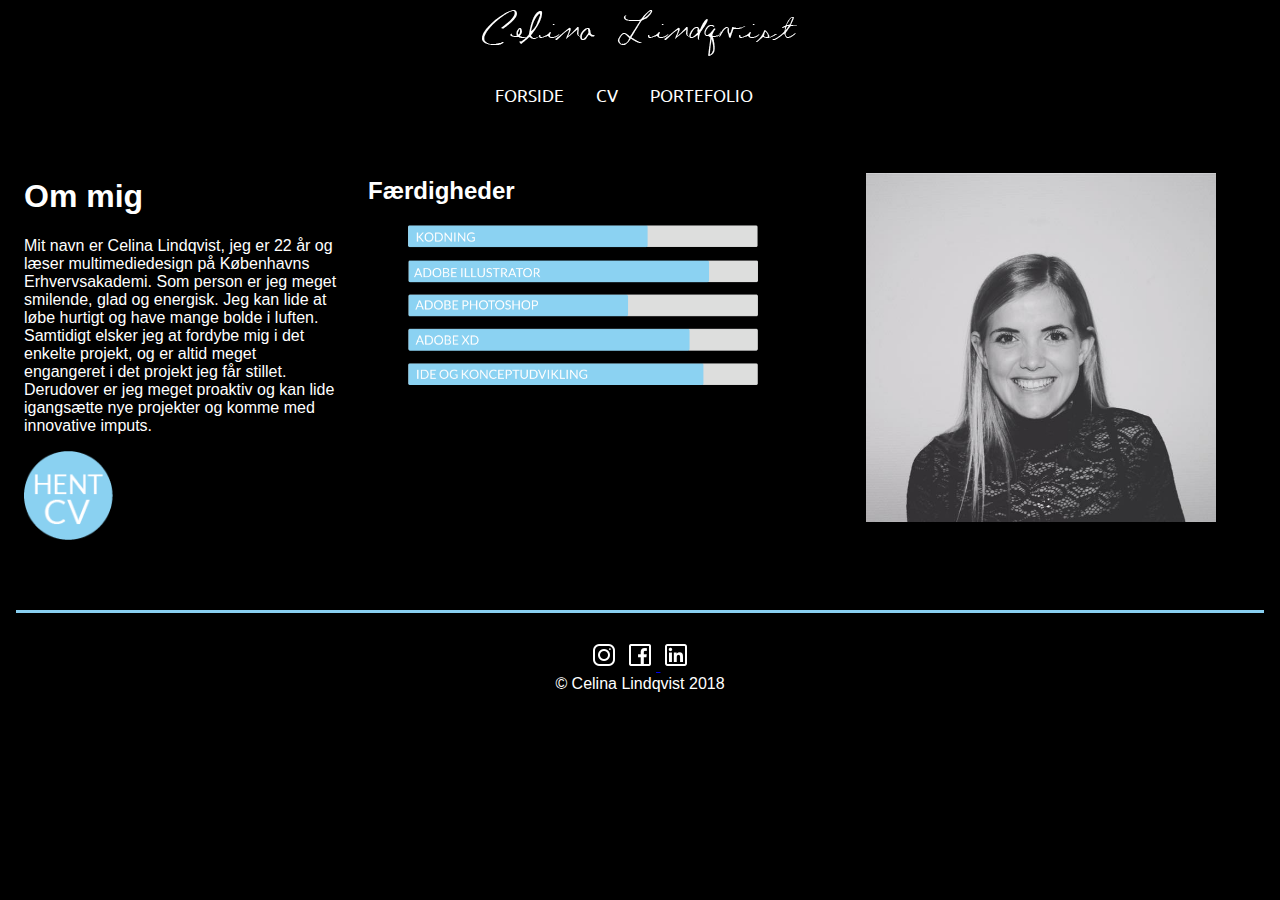
==== cv.html @ 693a697e "Hele CV + opstart på tema1" ====
<!DOCTYPE html>
<html lang="da">

<head>
    <meta charset="utf-8">
    <meta name="viewport" content="width=device-width, initial-scale=1.0">
    <title>Portfolio</title>
    <link rel="stylesheet" href="style.css">
    <link href="https://fonts.googleapis.com/css?family=Roboto|Ubuntu" rel="stylesheet">
</head>


<body>
    <script src="js.js"></script>
    <header>
        <section id="top"><img src="images/logo.png" alt="logo"></section>
        <nav>

            <ul>
                <li><a href="index.html">Forside</a></li>
                <li><a href="cv.html">CV</a></li>
                <li class="dropdown"><a href="#">Portefolio</a>
                    <ul class="dropdown-content">
                        <li><a href="tema1.html">Tema 1 - Grundlæggende HTML</a></li>
                        <li><a href="tema2.html">Tema 2 - Animation</a></li>
                        <li><a href="tema3.html">Tema 3 - Grundlæggende video</a></li>
                        <li><a href="tema4.html">Tema 4 - Grundlæggende UX </a></li>
                    </ul>
                </li>
            </ul>
        </nav>
    </header>

    <section id="om">
        <div class="sectionwrapper">
            <div class="column">
                <h1>Om mig </h1>
                <p>Mit navn er Celina Lindqvist, jeg er 22 år og læser multimediedesign på Københavns Erhvervsakademi. Som person er jeg meget smilende, glad og energisk. Jeg kan lide at løbe hurtigt og have mange bolde i luften. Samtidigt elsker jeg at fordybe mig i det enkelte projekt, og er altid meget engangeret i det projekt jeg får stillet. Derudover er jeg meget proaktiv og kan lide igangsætte nye projekter og komme med innovative imputs. </p>

                <a href="images/CV.pdf">
<img alt="pdf link" src="images/cvbil.png" class="puls" width="100">
</a>
            </div>
            <div class="column">
                <h2>Færdigheder</h2>
                <figure><img src="images/f%C3%A6.png" width="350" alt="graf">
                </figure>
            </div>

            <div class="column">
                <figure><img src="images/mig.jpg" width="350" alt="mig "> <br>
                </figure>
            </div>


        </div>

    </section>

    <footer>
        <br />
        <hr /><br /> <a href="https://www.instagram.com/celinalindqvist/">
<img alt="link"src="images/insta.png"></a> <a href="https://www.facebook.com/celina.lindqvist">
<img alt="link" src="images/nyface.png"></a><a href="https://www.linkedin.com/in/celina-lindqvist-52a777138/">
<img alt="link" src="images/linnk.png"></a>
        <br>© Celina Lindqvist 2018

    </footer>
</body>

</html>
---- style.css ----
html {
    height: 100%;
    box-sizing: border-box;
}

body {
    background-color: black;
    font-family: 'Lato', sans-serif;
    color: white;
    position: relative;
    margin: 0;
    min-height: 100%;


}


/* Navigation */

nav {
    display: flex;
    background-color: black;
    padding: 2px;
    font-family: 'Ubuntu', sans-serif;
    flex-wrap: wrap;
    text-transform: uppercase;
    justify-content: center;


}

nav a {
    color: white; // text-align: center;
    text-decoration: none;
    font-size: 17px;


}

nav ul {
    display: flex;
    justify-content: flex-start;
    flex-direction: row;
    list-style: none;
    padding-left: 0;
    text-decoration-color: aqua;
    color: black;

}

nav ul li {
    position: relative;
    padding-right: 2em;

}

.dropdown > ul {
    display: none;
    position: absolute;
    background-color: black;
    box-shadow: 0px 8px 16px 0px rgba(0, 0, 0, 0.2);
    padding: 12px 16px;
    z-index: 1;
    padding: 1em;

}

.dropdown > ul li {
    white-space: nowrap;
    padding: 0 2em;

}

.dropdown:hover > ul {
    display: block;



}

a:hover {
    color: #89cff0;
}

#om {
    padding: 10px;
    margin-top: 10px;

}

#top {
    display: flex;
    justify-content: center;


}

#om .sectionwrapper {
    display: flex;
    flex-wrap: wrap;
}

#om .column {
    flex-basis: 200px;
    flex-grow: 1;
    flex-direction: column;
    margin: 10px;
    padding: 4px;
}

#udsnit img {
    justify-content: center;

}

#eksempler .sectionwrapper {
    display: flex;
    flex-wrap: wrap;
    height: 100%;

}

#eksempler .column {
    flex-grow: 2;
    flex-basis: 300px;


}

#eksempler .column_content {
    height: 100%;
    display: flex;
    flex-direction: column;
    justify-content: space-between;
    margin: 10px;
    padding: 4px;
}



.puls {
    animation: puls_kf 1s infinite alternate linear;
}

@keyframes puls_kf {
    0% {
        transform: scale(0.9);
    }
    100% {
        transform: scale(1);
    }
}


footer {
    right: 0;
    bottom: 0;
    left: 0;
    padding: 1rem;
    text-align: center;
}

hr {
    width: 100%;
    height: 3px;
    background-color: #89cff0;
    border: none;
}
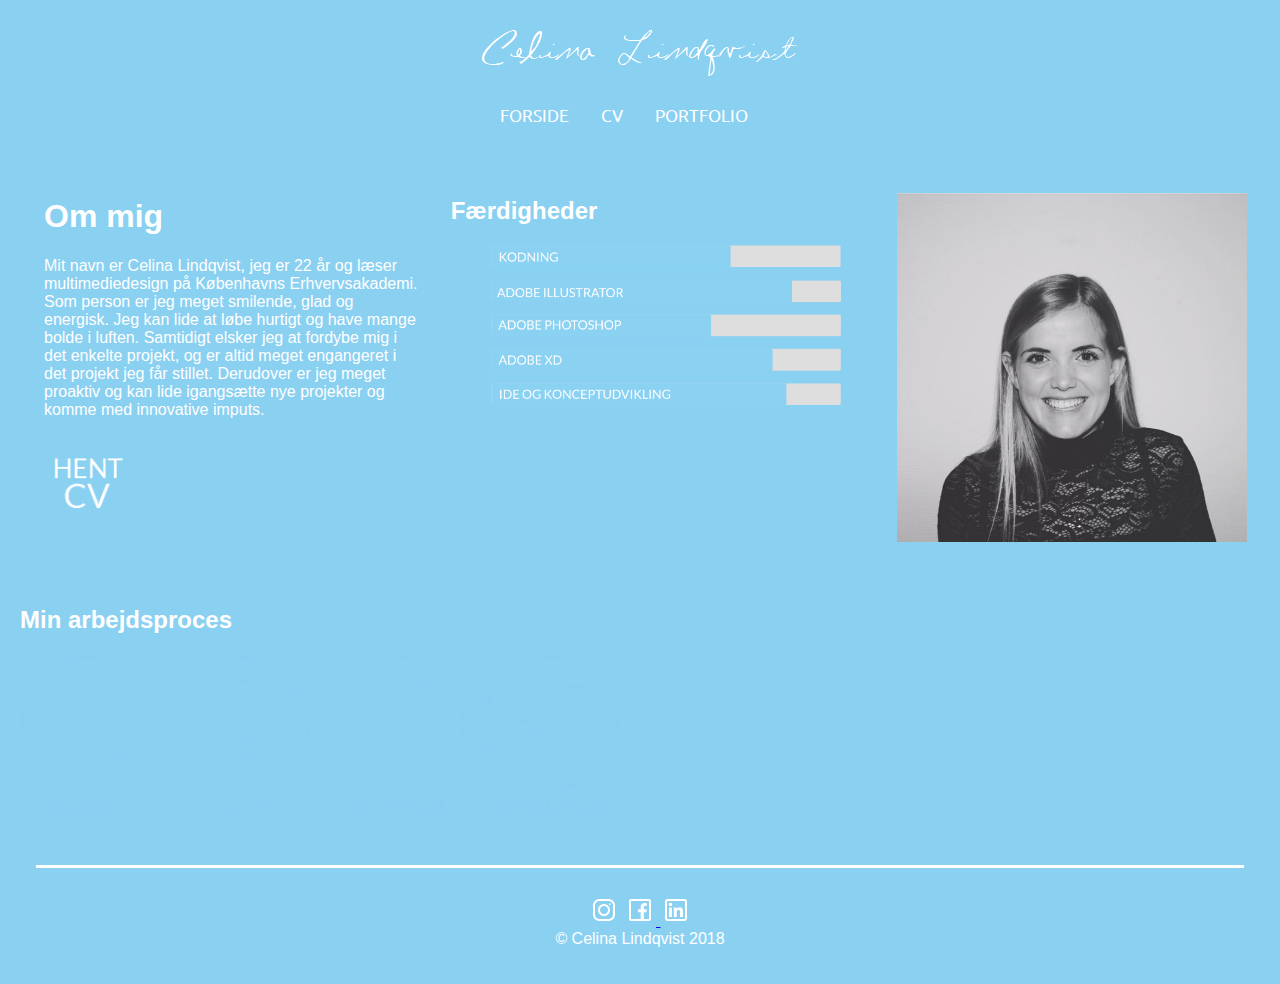
==== commit c59096d9: "forside færdig + tema 2" ====
--- a/cv.html
+++ b/cv.html
@@ -19,11 +19,11 @@
             <ul>
                 <li><a href="index.html">Forside</a></li>
                 <li><a href="cv.html">CV</a></li>
-                <li class="dropdown"><a href="#">Portefolio</a>
+                <li class="dropdown"><a href="#">Portfolio</a>
                     <ul class="dropdown-content">
                         <li><a href="tema1.html">Tema 1 - Grundlæggende HTML</a></li>
                         <li><a href="tema2.html">Tema 2 - Animation</a></li>
-                        <li><a href="tema3.html">Tema 3 - Grundlæggende video</a></li>
+                        <li><a href="tema3.html">Tema 3 - Basic Content</a></li>
                         <li><a href="tema4.html">Tema 4 - Grundlæggende UX </a></li>
                     </ul>
                 </li>
@@ -57,6 +57,12 @@
 
     </section>
 
+
+    <section id="bottom">
+        <h2>Min arbejdsproces</h2>
+        <img src="images/proces.png" width="600" alt="proces">
+    </section>
+
     <footer>
         <br />
         <hr /><br /> <a href="https://www.instagram.com/celinalindqvist/">
--- a/style.css
+++ b/style.css
@@ -1,15 +1,28 @@
+{
+    box-sizing: border-box;
+}
+
+
+/* Center website */
+
+.main {
+    max-width: 1000px;
+    margin: auto;
+}
+
 html {
     height: 100%;
     box-sizing: border-box;
 }
 
 body {
-    background-color: black;
+    background-color: #8ad0f1;
     font-family: 'Lato', sans-serif;
     color: white;
     position: relative;
     margin: 0;
     min-height: 100%;
+    padding: 20px;
 
 
 }
@@ -19,7 +32,7 @@
 
 nav {
     display: flex;
-    background-color: black;
+    background-color: #8ad0f1;
     padding: 2px;
     font-family: 'Ubuntu', sans-serif;
     flex-wrap: wrap;
@@ -57,7 +70,7 @@
 .dropdown > ul {
     display: none;
     position: absolute;
-    background-color: black;
+    background-color: #8ad0f1;
     box-shadow: 0px 8px 16px 0px rgba(0, 0, 0, 0.2);
     padding: 12px 16px;
     z-index: 1;
@@ -79,7 +92,7 @@
 }
 
 a:hover {
-    color: #89cff0;
+    color: black;
 }
 
 #om {
@@ -113,16 +126,30 @@
 
 }
 
+/*
+
+#splash1 {
+    justify-content: center;
+    display: flex;
+    flex-wrap: wrap;
+
+
+
+}
+*/
+
 #eksempler .sectionwrapper {
     display: flex;
     flex-wrap: wrap;
     height: 100%;
+
 
 }
 
 #eksempler .column {
     flex-grow: 2;
     flex-basis: 300px;
+
 
 
 }
@@ -134,6 +161,7 @@
     justify-content: space-between;
     margin: 10px;
     padding: 4px;
+
 }
 
 
@@ -163,6 +191,80 @@
 hr {
     width: 100%;
     height: 3px;
-    background-color: #89cff0;
+    background-color: white;
     border: none;
 }
+
+
+
+
+.column {
+    float: left;
+    width: 25%;
+}
+
+.row:after {
+    display: table;
+    clear: both;
+}
+
+
+.content {
+    background-color: #8ad0f1;
+    padding: 10px;
+}
+
+@media screen and (max-width: 900px) {
+    .column {
+        width: 50%;
+    }
+}
+
+@media screen and (max-width: 600px) {
+    .column {
+        width: 100%;
+    }
+}
+
+
+/* Global */
+
+.line-1 {
+    position: relative;
+    top: 150%;
+    width: 17em;
+    margin: 0 auto;
+    border-right: 2px solid rgba(255, 255, 255, .75);
+    font-size: 200%;
+    text-align: center;
+    white-space: nowrap;
+    overflow: hidden;
+    transform: translateY(-50%);
+    font-family: 'Ubuntu', sans-serif;
+
+}
+
+/* Animation */
+
+.anim-typewriter {
+    animation: typewriter 4s steps(44) 1s 1 normal both,
+    blinkTextCursor 500ms steps(44) infinite normal;
+}
+
+@keyframes typewriter {
+    from {
+        width: 0;
+    }
+    to {
+        width: 17em;
+    }
+}
+
+@keyframes blinkTextCursor {
+    from {
+        border-right-color: rgba(255, 255, 255, .75);
+    }
+    to {
+        border-right-color: transparent;
+    }
+}
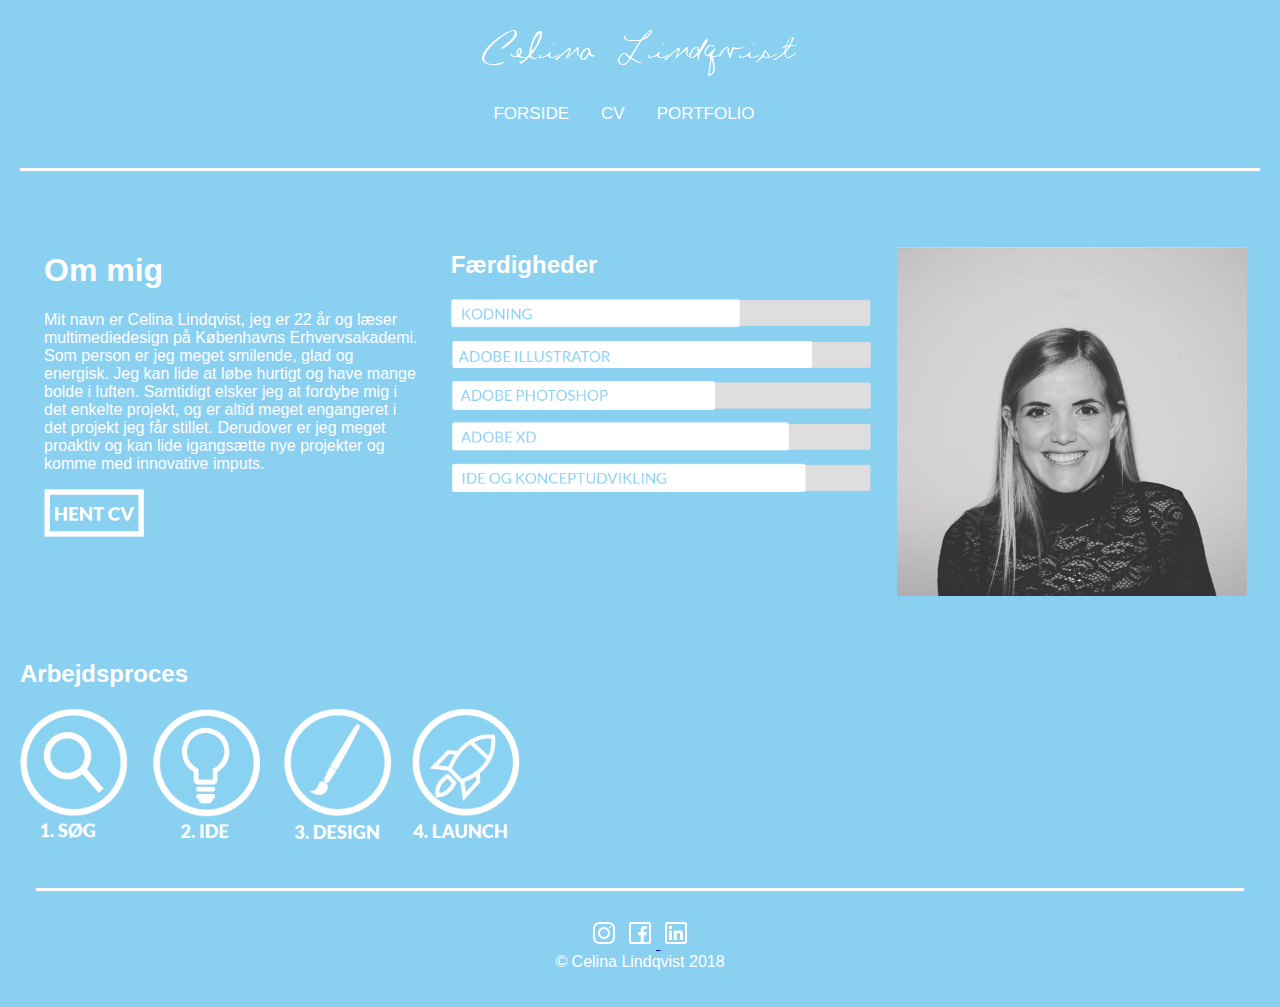
==== commit a50a2b93: "dagens arbejde, forside, tema 3 påbegyndt" ====
--- a/cv.html
+++ b/cv.html
@@ -31,6 +31,9 @@
         </nav>
     </header>
 
+    <br />
+    <hr /><br />
+
     <section id="om">
         <div class="sectionwrapper">
             <div class="column">
@@ -38,13 +41,13 @@
                 <p>Mit navn er Celina Lindqvist, jeg er 22 år og læser multimediedesign på Københavns Erhvervsakademi. Som person er jeg meget smilende, glad og energisk. Jeg kan lide at løbe hurtigt og have mange bolde i luften. Samtidigt elsker jeg at fordybe mig i det enkelte projekt, og er altid meget engangeret i det projekt jeg får stillet. Derudover er jeg meget proaktiv og kan lide igangsætte nye projekter og komme med innovative imputs. </p>
 
                 <a href="images/CV.pdf">
-<img alt="pdf link" src="images/cvbil.png" class="puls" width="100">
+<img alt="pdf link" src="images/hentcvv.png" class="puls" width="100">
 </a>
             </div>
             <div class="column">
                 <h2>Færdigheder</h2>
-                <figure><img src="images/f%C3%A6.png" width="350" alt="graf">
-                </figure>
+                <img src="images/kom.png" width="420" alt="graf">
+
             </div>
 
             <div class="column">
@@ -59,8 +62,8 @@
 
 
     <section id="bottom">
-        <h2>Min arbejdsproces</h2>
-        <img src="images/proces.png" width="600" alt="proces">
+        <h2>Arbejdsproces</h2>
+        <img src="images/procesdone.png" width="500" alt="proces">
     </section>
 
     <footer>
--- a/style.css
+++ b/style.css
@@ -3,7 +3,7 @@
 }
 
 
-/* Center website */
+/* Website */
 
 .main {
     max-width: 1000px;
@@ -34,7 +34,7 @@
     display: flex;
     background-color: #8ad0f1;
     padding: 2px;
-    font-family: 'Ubuntu', sans-serif;
+    font-family: 'Oswald', sans-serif;
     flex-wrap: wrap;
     text-transform: uppercase;
     justify-content: center;
@@ -91,8 +91,10 @@
 
 }
 
+/*Links*/
+
 a:hover {
-    color: black;
+    color: #FFFCC9;
 }
 
 #om {
@@ -126,22 +128,14 @@
 
 }
 
-/*
-
-#splash1 {
-    justify-content: center;
-    display: flex;
-    flex-wrap: wrap;
-
-
-
-}
-*/
+
+/*portfolio temaer */
 
 #eksempler .sectionwrapper {
     display: flex;
     flex-wrap: wrap;
     height: 100%;
+
 
 
 }
@@ -149,6 +143,7 @@
 #eksempler .column {
     flex-grow: 2;
     flex-basis: 300px;
+
 
 
 
@@ -227,7 +222,7 @@
 }
 
 
-/* Global */
+/* animation tekst*/
 
 .line-1 {
     position: relative;
@@ -240,7 +235,7 @@
     white-space: nowrap;
     overflow: hidden;
     transform: translateY(-50%);
-    font-family: 'Ubuntu', sans-serif;
+    font-family: 'Oswald', sans-serif;
 
 }
 
@@ -256,7 +251,7 @@
         width: 0;
     }
     to {
-        width: 17em;
+        width: 13em;
     }
 }
 
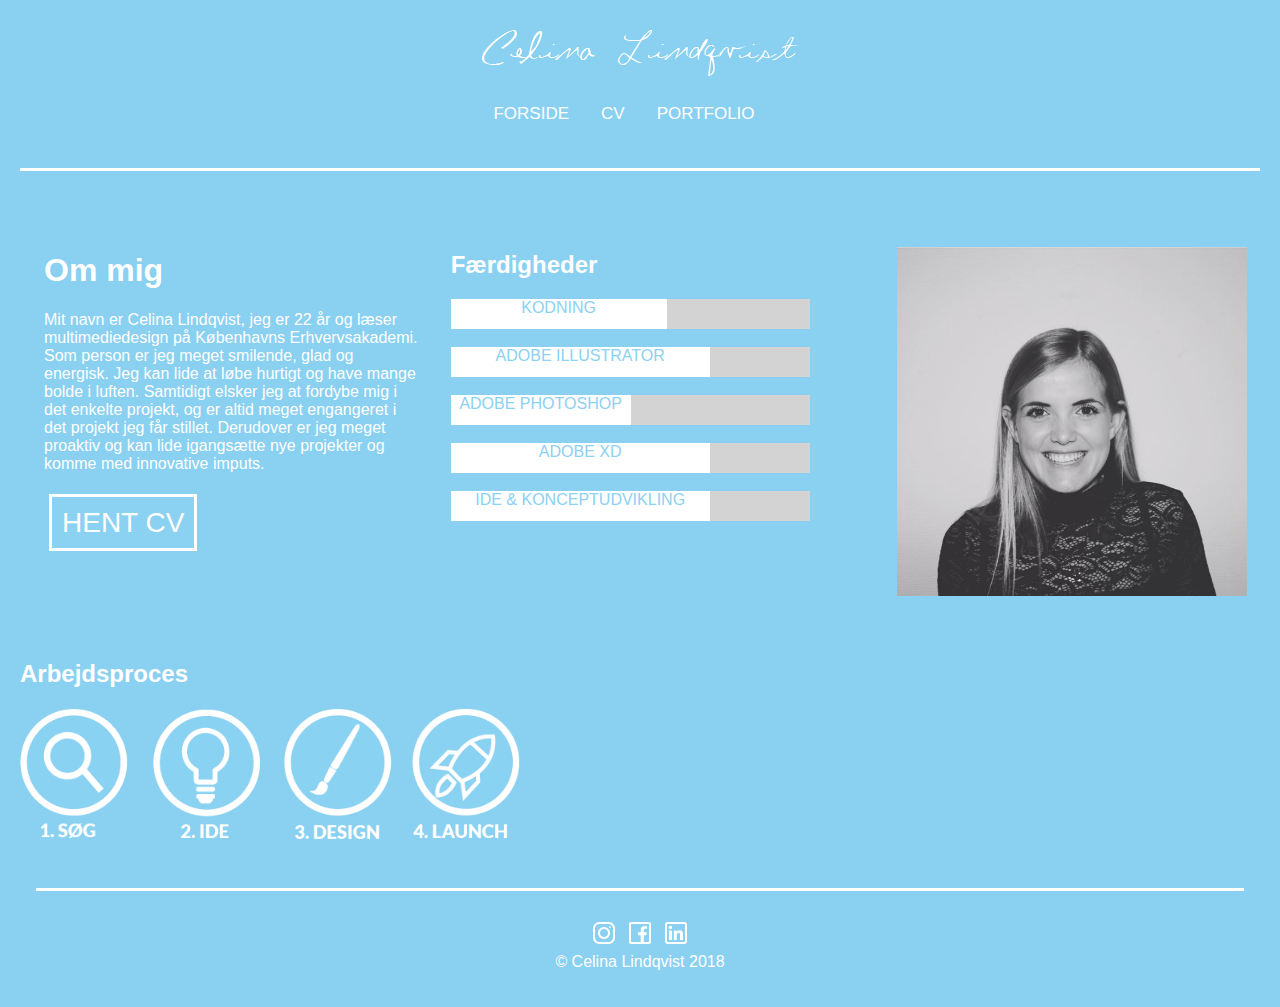
==== commit 4c0dec19: "nyt" ====
--- a/cv.html
+++ b/cv.html
@@ -11,7 +11,6 @@
 
 
 <body>
-    <script src="js.js"></script>
     <header>
         <section id="top"><img src="images/logo.png" alt="logo"></section>
         <nav>
@@ -40,13 +39,38 @@
                 <h1>Om mig </h1>
                 <p>Mit navn er Celina Lindqvist, jeg er 22 år og læser multimediedesign på Københavns Erhvervsakademi. Som person er jeg meget smilende, glad og energisk. Jeg kan lide at løbe hurtigt og have mange bolde i luften. Samtidigt elsker jeg at fordybe mig i det enkelte projekt, og er altid meget engangeret i det projekt jeg får stillet. Derudover er jeg meget proaktiv og kan lide igangsætte nye projekter og komme med innovative imputs. </p>
 
-                <a href="images/CV.pdf">
-<img alt="pdf link" src="images/hentcvv.png" class="puls" width="100">
-</a>
+                <br>
+
+
+                <a href="images/CV.pdf" class="button"><span>HENT CV</span></a>
+
             </div>
             <div class="column">
                 <h2>Færdigheder</h2>
-                <img src="images/kom.png" width="420" alt="graf">
+                <div id="myProgresskodning">
+                    <div id="myBarkodning">KODNING</div>
+                </div>
+                <br>
+                <div id="myProgressillu">
+                    <div id="myBarillu">ADOBE ILLUSTRATOR</div>
+                </div>
+                <br>
+                <div id="myProgressphoto">
+                    <div id="myBarphoto">ADOBE PHOTOSHOP</div>
+                </div>
+                <br>
+                <div id="myProgressxd">
+                    <div id="myBarxd">ADOBE XD</div>
+                </div>
+
+                <br>
+                <div id="myProgresside">
+                    <div id="myBaride">IDE & KONCEPTUDVIKLING</div>
+                </div>
+
+
+
+                <!-- Billede over færdigheder               <img src="images/kom.png" width="420" alt="graf">-->
 
             </div>
 
@@ -60,7 +84,6 @@
 
     </section>
 
-
     <section id="bottom">
         <h2>Arbejdsproces</h2>
         <img src="images/procesdone.png" width="500" alt="proces">
@@ -69,10 +92,12 @@
     <footer>
         <br />
         <hr /><br /> <a href="https://www.instagram.com/celinalindqvist/">
-<img alt="link"src="images/insta.png"></a> <a href="https://www.facebook.com/celina.lindqvist">
+<img alt="link" src="images/insta.png"></a> <a href="https://www.facebook.com/celina.lindqvist">
 <img alt="link" src="images/nyface.png"></a><a href="https://www.linkedin.com/in/celina-lindqvist-52a777138/">
 <img alt="link" src="images/linnk.png"></a>
         <br>© Celina Lindqvist 2018
+        <script src="https://code.jquery.com/jquery-3.3.1.js"></script>
+        <script src="js.js"></script>
 
     </footer>
 </body>
--- a/style.css
+++ b/style.css
@@ -1,8 +1,3 @@
-{
-    box-sizing: border-box;
-}
-
-
 /* Website */
 
 .main {
@@ -24,11 +19,16 @@
     min-height: 100%;
     padding: 20px;
 
-
-}
-
-
-/* Navigation */
+}
+
+#splash img {
+    width: 100%;
+
+}
+
+
+
+/* Navigation/ menu */
 
 nav {
     display: flex;
@@ -56,7 +56,6 @@
     flex-direction: row;
     list-style: none;
     padding-left: 0;
-    text-decoration-color: aqua;
     color: black;
 
 }
@@ -91,11 +90,24 @@
 
 }
 
+#splash img {
+    width: 100%;
+}
+
 /*Links*/
+
+a:link {
+    color: white;
+    text-decoration: none;
+
+}
 
 a:hover {
     color: #FFFCC9;
-}
+    text-decoration: none;
+}
+
+
 
 #om {
     padding: 10px;
@@ -174,6 +186,7 @@
     }
 }
 
+/* Footer*/
 
 footer {
     right: 0;
@@ -183,6 +196,8 @@
     text-align: center;
 }
 
+/* Hvid streg opdeler*/
+
 hr {
     width: 100%;
     height: 3px;
@@ -191,7 +206,7 @@
 }
 
 
-
+/* forside bokse*/
 
 .column {
     float: left;
@@ -224,7 +239,7 @@
 
 /* animation tekst*/
 
-.line-1 {
+.line {
     position: relative;
     top: 150%;
     width: 17em;
@@ -263,3 +278,177 @@
         border-right-color: transparent;
     }
 }
+
+/* Overlay på frontside billeder */
+
+.container {
+    position: relative;
+    width: 100%;
+}
+
+.image {
+    display: block;
+    width: 100%;
+    height: auto;
+}
+
+.overlay {
+    position: absolute;
+    top: 0;
+    bottom: 0;
+    left: 0;
+    right: 0;
+    height: 100%;
+    width: 100%;
+    opacity: 0;
+    transition: .5s ease;
+    background-color: #008CBA;
+}
+
+.container:hover .overlay {
+    opacity: 1;
+}
+
+.text {
+    color: white;
+    font-size: 40px;
+    position: absolute;
+    top: 50%;
+    left: 50%;
+    transform: translate(-50%, -50%);
+    -ms-transform: translate(-50%, -50%);
+    text-align: center;
+    font-family: "oswald", sans-serif;
+}
+
+/* KNAP */
+
+.button {
+    background-color: #8bd1f2;
+    border: solid white;
+    color: #FFFFFF;
+    text-align: center;
+    font-size: 28px;
+    padding: 10px;
+    width: 200px;
+    transition: all 0.5s;
+    cursor: pointer;
+    margin: 5px;
+    font-family: "oswald", sans-serif;
+}
+
+.button span {
+    cursor: pointer;
+    display: inline-block;
+    position: relative;
+    transition: 0.5s;
+
+}
+
+.button span:after {
+    content: '\00bb';
+    position: absolute;
+    opacity: 0;
+    top: 0;
+    right: -20px;
+    transition: 0.5s;
+}
+
+.button:hover span {
+    padding-right: 25px;
+    color: #FFFCC9;
+}
+
+.button:hover span:after {
+    opacity: 1;
+    right: 0;
+
+}
+
+/* bar der bevæger sig */
+
+#myProgresskodning {
+    width: 95%;
+    background-color: lightgray;
+    color: #8bd1f2;
+    text-align: center;
+    border: 10px;
+    font-family: "oswald", sans-serif;
+
+}
+
+#myBarkodning {
+    width: 10%;
+    height: 30px;
+    background-color: white;
+}
+
+#myProgressillu {
+    width: 95%;
+    background-color: lightgray;
+    color: #8bd1f2;
+    text-align: center;
+    border: 20px;
+    font-family: "oswald", sans-serif;
+}
+
+#myBarillu {
+    width: 20%;
+    height: 30px;
+    background-color: white;
+    border: 20px;
+}
+
+#myProgressphoto {
+    width: 95%;
+    background-color: lightgray;
+    color: #8bd1f2;
+    text-align: center;
+    border: 10px;
+    font-family: "oswald", sans-serif;
+}
+
+#myBarphoto {
+    height: 30px;
+    background-color: white;
+}
+
+#myProgressxd {
+    width: 95%;
+    background-color: lightgray;
+    color: #8bd1f2;
+    text-align: center;
+    border: 10px;
+    font-family: "oswald", sans-serif;
+}
+
+#myBarxd {
+    width: 20%;
+    height: 30px;
+    background-color: white;
+}
+
+#myProgresside {
+    width: 95%;
+    background-color: lightgray;
+    color: #8bd1f2;
+    text-align: center;
+    border: 10px;
+    font-family: "oswald", sans-serif;
+}
+
+#myBaride {
+    width: 20%;
+    height: 30px;
+    background-color: white;
+}
+
+.tiltop1 a {
+    font-family: 'Old Standard TT', serif;
+    font-family: 'Cookie', cursive;
+    font-family: 'Raleway Dots', cursive;
+    font-size: 1.7em;
+    text-decoration: none;
+    color: #C37377;
+    font-weight: bold;
+}
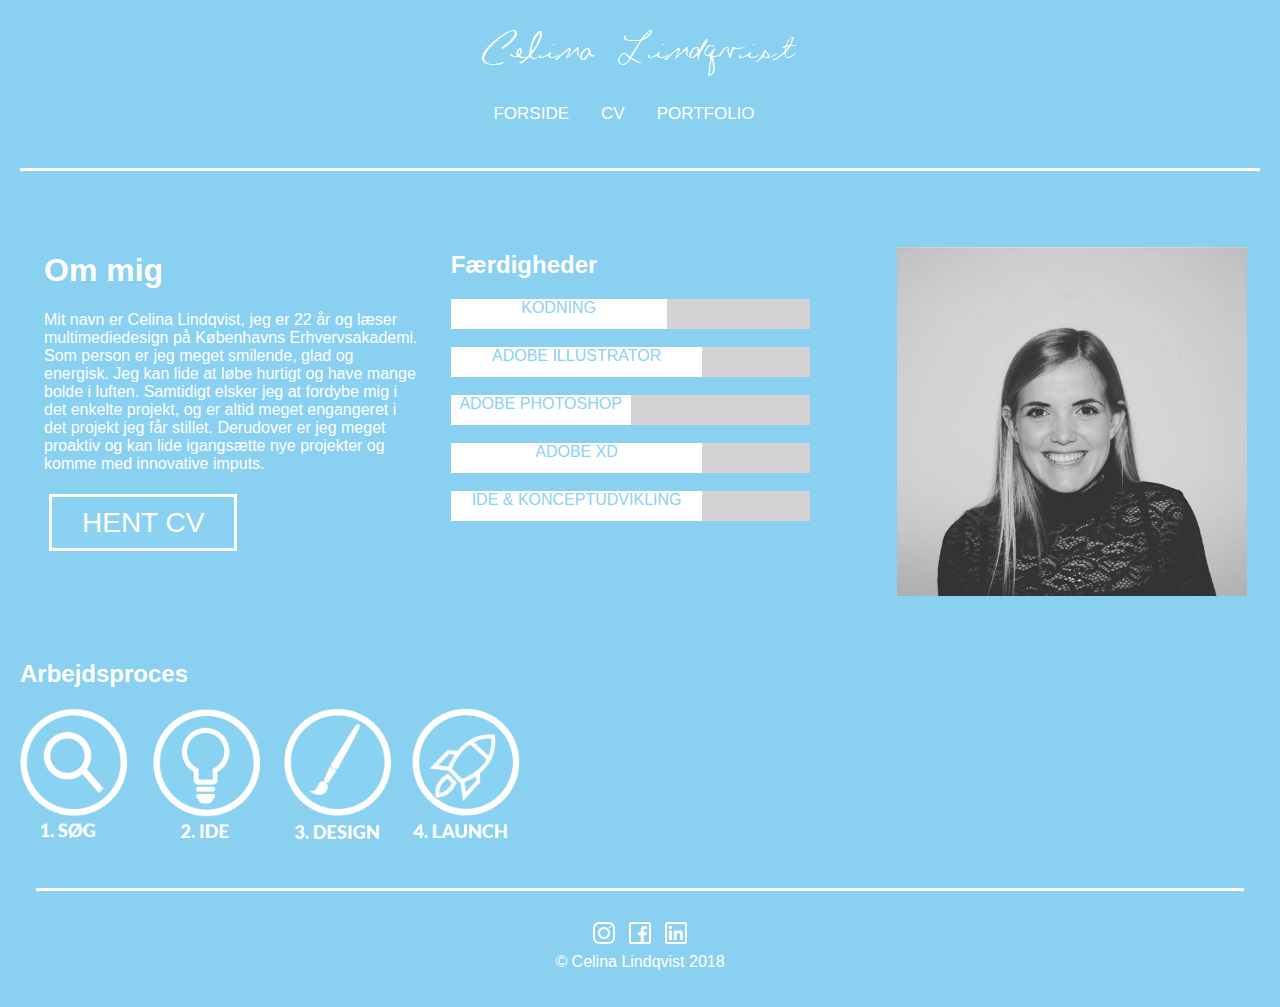
==== commit 3572b930: "dagens arb, rettelser, javascript, nye knapper, validator" ====
--- a/cv.html
+++ b/cv.html
@@ -42,7 +42,7 @@
                 <br>
 
 
-                <a href="images/CV.pdf" class="button"><span>HENT CV</span></a>
+                <a href="images/CV.pdf" class="button">HENT CV</a>
 
             </div>
             <div class="column">
--- a/style.css
+++ b/style.css
@@ -43,7 +43,8 @@
 }
 
 nav a {
-    color: white; // text-align: center;
+    color: white;
+    text-align: center;
     text-decoration: none;
     font-size: 17px;
 
@@ -119,7 +120,6 @@
     display: flex;
     justify-content: center;
 
-
 }
 
 #om .sectionwrapper {
@@ -316,7 +316,6 @@
     top: 50%;
     left: 50%;
     transform: translate(-50%, -50%);
-    -ms-transform: translate(-50%, -50%);
     text-align: center;
     font-family: "oswald", sans-serif;
 }
@@ -329,41 +328,54 @@
     color: #FFFFFF;
     text-align: center;
     font-size: 28px;
-    padding: 10px;
-    width: 200px;
+    padding: 10px 30px;
     transition: all 0.5s;
     cursor: pointer;
     margin: 5px;
-    font-family: "oswald", sans-serif;
-}
-
-.button span {
+    font-family: "Oswald", sans-serif;
+
+}
+
+
+.button:hover {
+    padding-right: 40px;
+    padding-left: 40px;
+    border: solid #FFFCC9;
+    color: #FFFCC9;
+
+}
+
+.button1 {
+    background-color: #8bd1f2;
+    border: solid white;
+    color: #FFFFFF;
+    text-align: center;
+    font-size: 18px;
+    padding: 10px 30px;
+    transition: all 0.5s;
     cursor: pointer;
-    display: inline-block;
-    position: relative;
-    transition: 0.5s;
-
-}
-
-.button span:after {
-    content: '\00bb';
-    position: absolute;
-    opacity: 0;
-    top: 0;
-    right: -20px;
-    transition: 0.5s;
-}
-
-.button:hover span {
-    padding-right: 25px;
+    margin: 5px;
+    font-family: "Oswald", sans-serif;
+    left: 200px;
+}
+
+
+.button1:hover {
+    padding-right: 40px;
+    padding-left: 40px;
+    border: solid #FFFCC9;
     color: #FFFCC9;
-}
-
-.button:hover span:after {
-    opacity: 1;
-    right: 0;
-
-}
+
+}
+
+#knappen {
+    justify-content: flex-end;
+    display: flex;
+    flex-wrap: wrap;
+
+}
+
+
 
 /* bar der bevæger sig */
 
@@ -443,12 +455,9 @@
     background-color: white;
 }
 
-.tiltop1 a {
-    font-family: 'Old Standard TT', serif;
-    font-family: 'Cookie', cursive;
-    font-family: 'Raleway Dots', cursive;
-    font-size: 1.7em;
-    text-decoration: none;
-    color: #C37377;
-    font-weight: bold;
-}
+#cirkel {
+    margin: 20px;
+    width: 200px;
+    height: 200px;
+    color: aqua;
+}
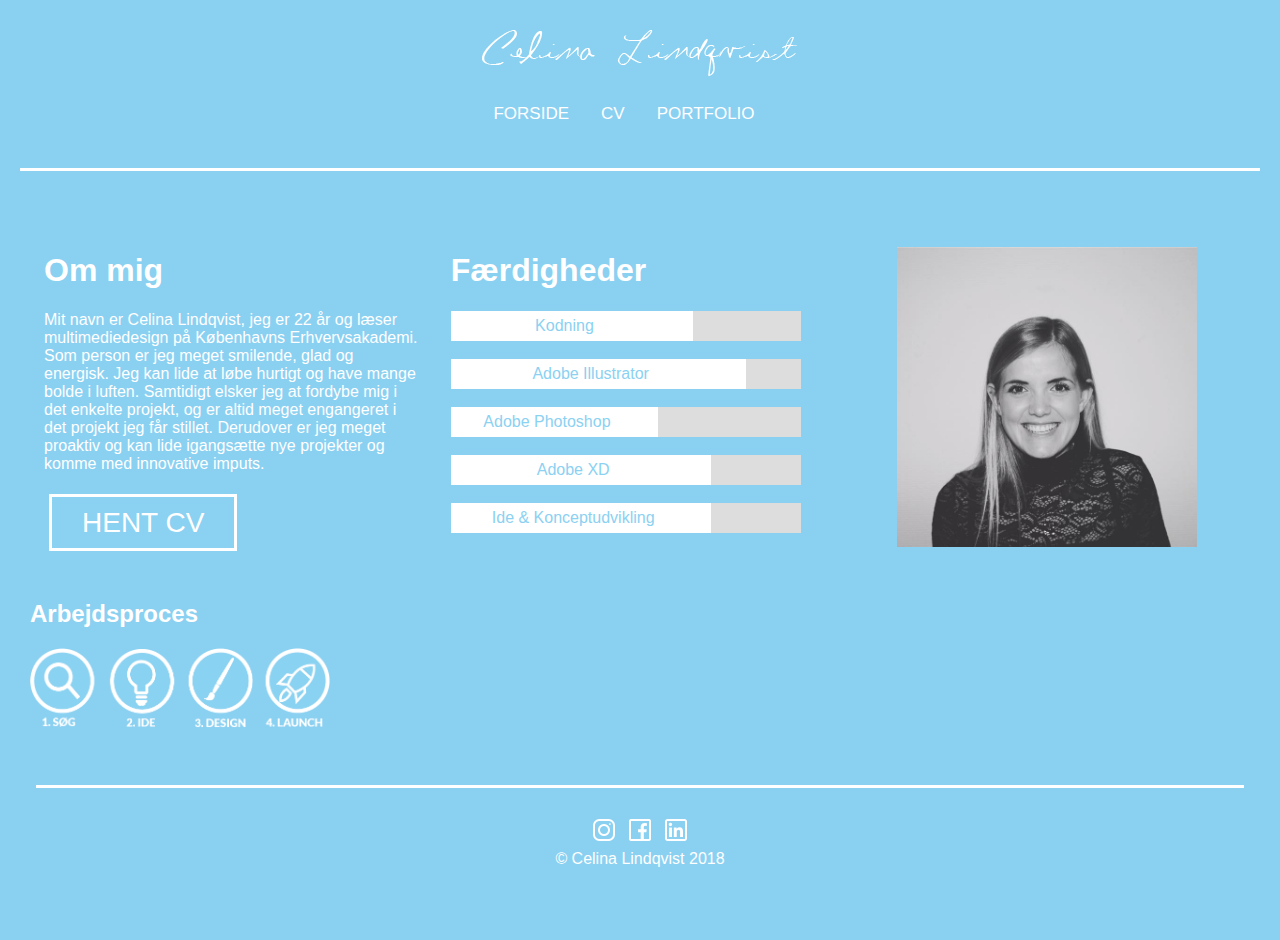
==== commit 522726bb: "Dagens arbejde, rettelser" ====
--- a/cv.html
+++ b/cv.html
@@ -20,10 +20,10 @@
                 <li><a href="cv.html">CV</a></li>
                 <li class="dropdown"><a href="#">Portfolio</a>
                     <ul class="dropdown-content">
-                        <li><a href="tema1.html">Tema 1 - Grundlæggende HTML</a></li>
-                        <li><a href="tema2.html">Tema 2 - Animation</a></li>
-                        <li><a href="tema3.html">Tema 3 - Basic Content</a></li>
-                        <li><a href="tema4.html">Tema 4 - Grundlæggende UX </a></li>
+                        <li><a href="tema1.html">HTML</a></li>
+                        <li><a href="tema2.html">Animation</a></li>
+                        <li><a href="tema3.html">Basic Content</a></li>
+                        <li><a href="tema4.html">Grundlæggende UX </a></li>
                     </ul>
                 </li>
             </ul>
@@ -46,47 +46,52 @@
 
             </div>
             <div class="column">
-                <h2>Færdigheder</h2>
-                <div id="myProgresskodning">
-                    <div id="myBarkodning">KODNING</div>
-                </div>
-                <br>
-                <div id="myProgressillu">
-                    <div id="myBarillu">ADOBE ILLUSTRATOR</div>
-                </div>
-                <br>
-                <div id="myProgressphoto">
-                    <div id="myBarphoto">ADOBE PHOTOSHOP</div>
-                </div>
-                <br>
-                <div id="myProgressxd">
-                    <div id="myBarxd">ADOBE XD</div>
+                <h1>Færdigheder</h1>
+
+                <div class="containerskills">
+                    <div class="skills kode">Kodning</div>
                 </div>
 
                 <br>
-                <div id="myProgresside">
-                    <div id="myBaride">IDE & KONCEPTUDVIKLING</div>
+
+                <div class="containerskills">
+                    <div class="skills illu">Adobe Illustrator</div>
                 </div>
 
+                <br>
+
+                <div class="containerskills">
+                    <div class="skills photo">Adobe Photoshop</div>
+                </div>
+
+                <br>
+
+                <div class="containerskills">
+                    <div class="skills xd">Adobe XD</div>
+                </div>
+
+                <br>
+
+                <div class="containerskills">
+                    <div class="skills ide">Ide & Konceptudvikling</div>
+                </div>
+            </div>
 
 
-                <!-- Billede over færdigheder               <img src="images/kom.png" width="420" alt="graf">-->
+            <!-- Billede over færdigheder               <img src="images/kom.png" width="420" alt="graf">-->
 
-            </div>
 
             <div class="column">
-                <figure><img src="images/mig.jpg" width="350" alt="mig "> <br>
+                <figure><img src="images/mig.jpg" alt="mig "> <br>
                 </figure>
             </div>
 
 
         </div>
 
-    </section>
 
-    <section id="bottom">
         <h2>Arbejdsproces</h2>
-        <img src="images/procesdone.png" width="500" alt="proces">
+        <img src="images/procesdone.png" alt="proces">
     </section>
 
     <footer>
--- a/style.css
+++ b/style.css
@@ -116,6 +116,10 @@
 
 }
 
+#om img {
+    width: 300px;
+}
+
 #top {
     display: flex;
     justify-content: center;
@@ -169,6 +173,10 @@
     margin: 10px;
     padding: 4px;
 
+}
+
+#eksempler img {
+    width: 360px;
 }
 
 
@@ -266,7 +274,7 @@
         width: 0;
     }
     to {
-        width: 13em;
+        width: 7.5em;
     }
 }
 
@@ -376,88 +384,41 @@
 }
 
 
-
-/* bar der bevæger sig */
-
-#myProgresskodning {
-    width: 95%;
-    background-color: lightgray;
+.containerskills {
+    width: 350px;
+    background-color: #ddd;
+
+}
+
+.skills {
+    text-align: center;
+    padding-right: 15px;
+    line-height: 30px;
     color: #8bd1f2;
-    text-align: center;
-    border: 10px;
     font-family: "oswald", sans-serif;
-
-}
-
-#myBarkodning {
-    width: 10%;
-    height: 30px;
-    background-color: white;
-}
-
-#myProgressillu {
-    width: 95%;
-    background-color: lightgray;
-    color: #8bd1f2;
-    text-align: center;
-    border: 20px;
-    font-family: "oswald", sans-serif;
-}
-
-#myBarillu {
-    width: 20%;
-    height: 30px;
-    background-color: white;
-    border: 20px;
-}
-
-#myProgressphoto {
-    width: 95%;
-    background-color: lightgray;
-    color: #8bd1f2;
-    text-align: center;
-    border: 10px;
-    font-family: "oswald", sans-serif;
-}
-
-#myBarphoto {
-    height: 30px;
-    background-color: white;
-}
-
-#myProgressxd {
-    width: 95%;
-    background-color: lightgray;
-    color: #8bd1f2;
-    text-align: center;
-    border: 10px;
-    font-family: "oswald", sans-serif;
-}
-
-#myBarxd {
-    width: 20%;
-    height: 30px;
-    background-color: white;
-}
-
-#myProgresside {
-    width: 95%;
-    background-color: lightgray;
-    color: #8bd1f2;
-    text-align: center;
-    border: 10px;
-    font-family: "oswald", sans-serif;
-}
-
-#myBaride {
-    width: 20%;
-    height: 30px;
-    background-color: white;
-}
-
-#cirkel {
-    margin: 20px;
-    width: 200px;
-    height: 200px;
-    color: aqua;
-}
+}
+
+.kode {
+    width: 65%;
+    background-color: white;
+}
+
+.illu {
+    width: 80%;
+    background-color: white;
+}
+
+.photo {
+    width: 55%;
+    background-color: white;
+}
+
+.xd {
+    width: 70%;
+    background-color: white;
+}
+
+.ide {
+    width: 70%;
+    background-color: white;
+}
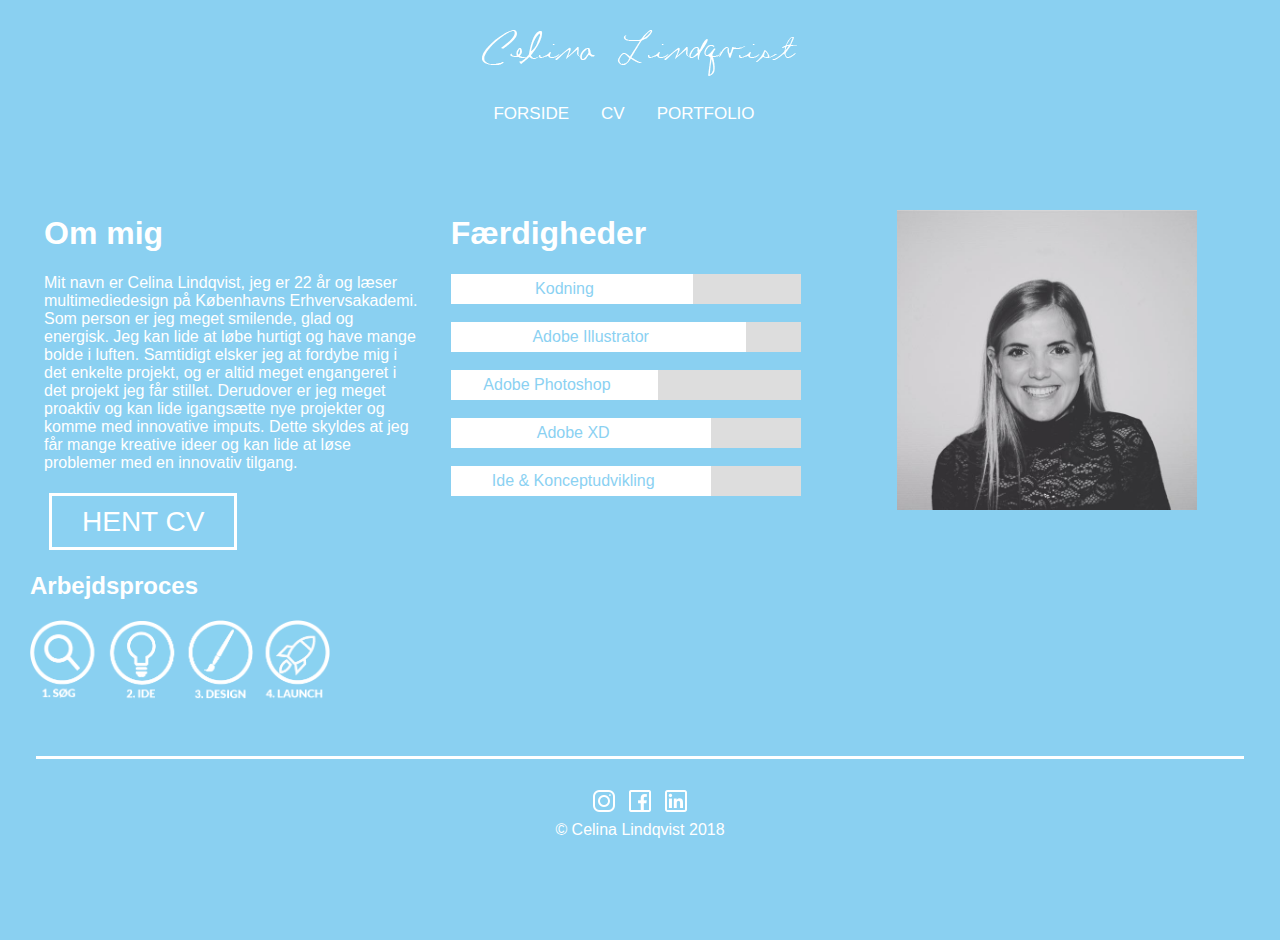
==== commit 94c676d8: "burgermenu" ====
--- a/cv.html
+++ b/cv.html
@@ -13,7 +13,14 @@
 <body>
     <header>
         <section id="top"><img src="images/logo.png" alt="logo"></section>
-        <nav>
+
+
+        <div class="menubutton">
+            <div class="bar bar1"></div>
+            <div class="bar bar2"></div>
+            <div class="bar bar3"></div>
+        </div>
+        <nav class="hidden">
 
             <ul>
                 <li><a href="index.html">Forside</a></li>
@@ -23,21 +30,19 @@
                         <li><a href="tema1.html">HTML</a></li>
                         <li><a href="tema2.html">Animation</a></li>
                         <li><a href="tema3.html">Basic Content</a></li>
-                        <li><a href="tema4.html">Grundlæggende UX </a></li>
+                        <li><a href="tema4.html">UX </a></li>
                     </ul>
                 </li>
             </ul>
         </nav>
     </header>
 
-    <br />
-    <hr /><br />
-
+    <BR>
     <section id="om">
         <div class="sectionwrapper">
             <div class="column">
                 <h1>Om mig </h1>
-                <p>Mit navn er Celina Lindqvist, jeg er 22 år og læser multimediedesign på Københavns Erhvervsakademi. Som person er jeg meget smilende, glad og energisk. Jeg kan lide at løbe hurtigt og have mange bolde i luften. Samtidigt elsker jeg at fordybe mig i det enkelte projekt, og er altid meget engangeret i det projekt jeg får stillet. Derudover er jeg meget proaktiv og kan lide igangsætte nye projekter og komme med innovative imputs. </p>
+                <p>Mit navn er Celina Lindqvist, jeg er 22 år og læser multimediedesign på Københavns Erhvervsakademi. Som person er jeg meget smilende, glad og energisk. Jeg kan lide at løbe hurtigt og have mange bolde i luften. Samtidigt elsker jeg at fordybe mig i det enkelte projekt, og er altid meget engangeret i det projekt jeg får stillet. Derudover er jeg meget proaktiv og kan lide igangsætte nye projekter og komme med innovative imputs. Dette skyldes at jeg får mange kreative ideer og kan lide at løse problemer med en innovativ tilgang. </p>
 
                 <br>
 
--- a/style.css
+++ b/style.css
@@ -179,6 +179,38 @@
     width: 360px;
 }
 
+#eksempler_2 .sectionwrapper {
+    display: flex;
+    flex-wrap: wrap;
+    height: 100%;
+
+
+
+}
+
+#eksempler_2 .column {
+    flex-grow: 2;
+    flex-basis: 300px;
+
+
+
+
+}
+
+#eksempler_2 .column_content {
+    height: 100%;
+    display: flex;
+    flex-direction: column;
+    justify-content: space-between;
+    margin: 10px;
+    padding: 4px;
+
+}
+
+#eksempler_2 img {
+    width: 360px;
+}
+
 
 
 .puls {
@@ -249,6 +281,7 @@
 
 .line {
     position: relative;
+    left: -9px;
     top: 150%;
     width: 17em;
     margin: 0 auto;
@@ -383,6 +416,7 @@
 
 }
 
+/* Færdighedsbar */
 
 .containerskills {
     width: 350px;
@@ -422,3 +456,78 @@
     width: 70%;
     background-color: white;
 }
+
+
+/*Burger menu ved mobile*/
+
+@media screen and (max-width: 600px) {
+    nav.hidden {
+        display: none;
+
+
+    }
+
+    nav {
+        position: absolute;
+        background-color: rgba (255, 255, 255, 0.9);
+        width: 100%;
+        transform: translateY(0);
+        transform-origin: top;
+
+        transition: transform .5s;
+        z-index: 5;
+        align-content: center;
+
+
+
+    }
+
+    .hidden {
+        transform: translateY(-200px);
+
+    }
+
+    .menubutton {
+        width: 2em;
+        height: 2em;
+
+
+        display: flex;
+        flex-direction: column;
+        justify-content: space-around;
+        align-items: center;
+
+        position: relative;
+        z-index: 10;
+        left: 9vw;
+
+
+    }
+
+
+    .bar {
+        width: 1.8em;
+        height: 0.4em;
+        background-color: white;
+        transition: transform .5s;
+
+    }
+
+    .kryds .bar1 {
+        transform: rotate(45deg) translate(8px, 7px);
+        background-color: #FFFCC9;
+
+
+    }
+
+    .kryds .bar2 {
+        visibility: hidden;
+
+
+    }
+
+    .kryds .bar3 {
+        transform: rotate(-45deg) translate(8px, -7px);
+        background-color: #FFFCC9
+    }
+}
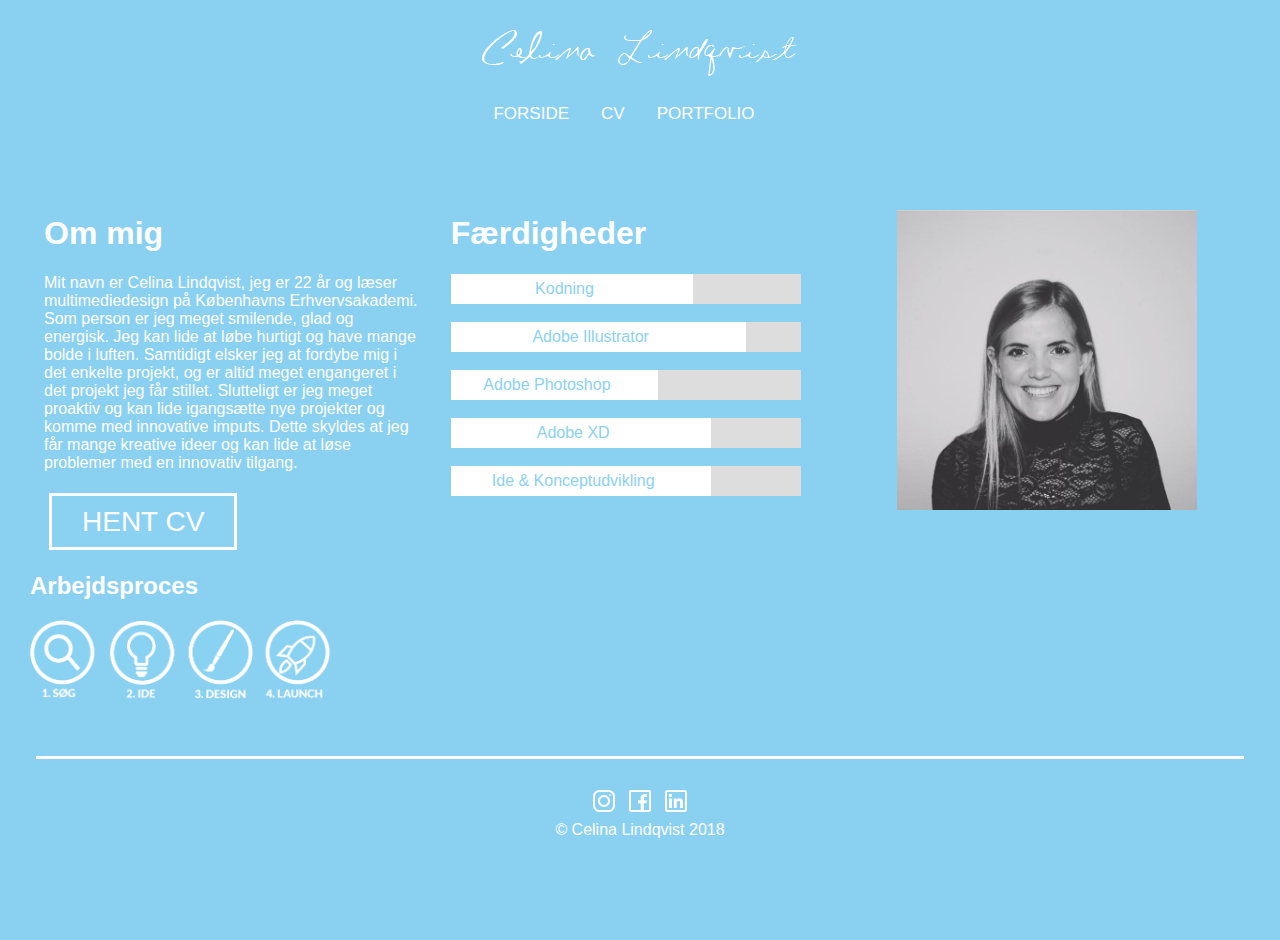
==== commit 688bcb80: "Done" ====
--- a/cv.html
+++ b/cv.html
@@ -42,7 +42,7 @@
         <div class="sectionwrapper">
             <div class="column">
                 <h1>Om mig </h1>
-                <p>Mit navn er Celina Lindqvist, jeg er 22 år og læser multimediedesign på Københavns Erhvervsakademi. Som person er jeg meget smilende, glad og energisk. Jeg kan lide at løbe hurtigt og have mange bolde i luften. Samtidigt elsker jeg at fordybe mig i det enkelte projekt, og er altid meget engangeret i det projekt jeg får stillet. Derudover er jeg meget proaktiv og kan lide igangsætte nye projekter og komme med innovative imputs. Dette skyldes at jeg får mange kreative ideer og kan lide at løse problemer med en innovativ tilgang. </p>
+                <p>Mit navn er Celina Lindqvist, jeg er 22 år og læser multimediedesign på Københavns Erhvervsakademi. Som person er jeg meget smilende, glad og energisk. Jeg kan lide at løbe hurtigt og have mange bolde i luften. Samtidigt elsker jeg at fordybe mig i det enkelte projekt, og er altid meget engangeret i det projekt jeg får stillet. Slutteligt er jeg meget proaktiv og kan lide igangsætte nye projekter og komme med innovative imputs. Dette skyldes at jeg får mange kreative ideer og kan lide at løse problemer med en innovativ tilgang. </p>
 
                 <br>
 
